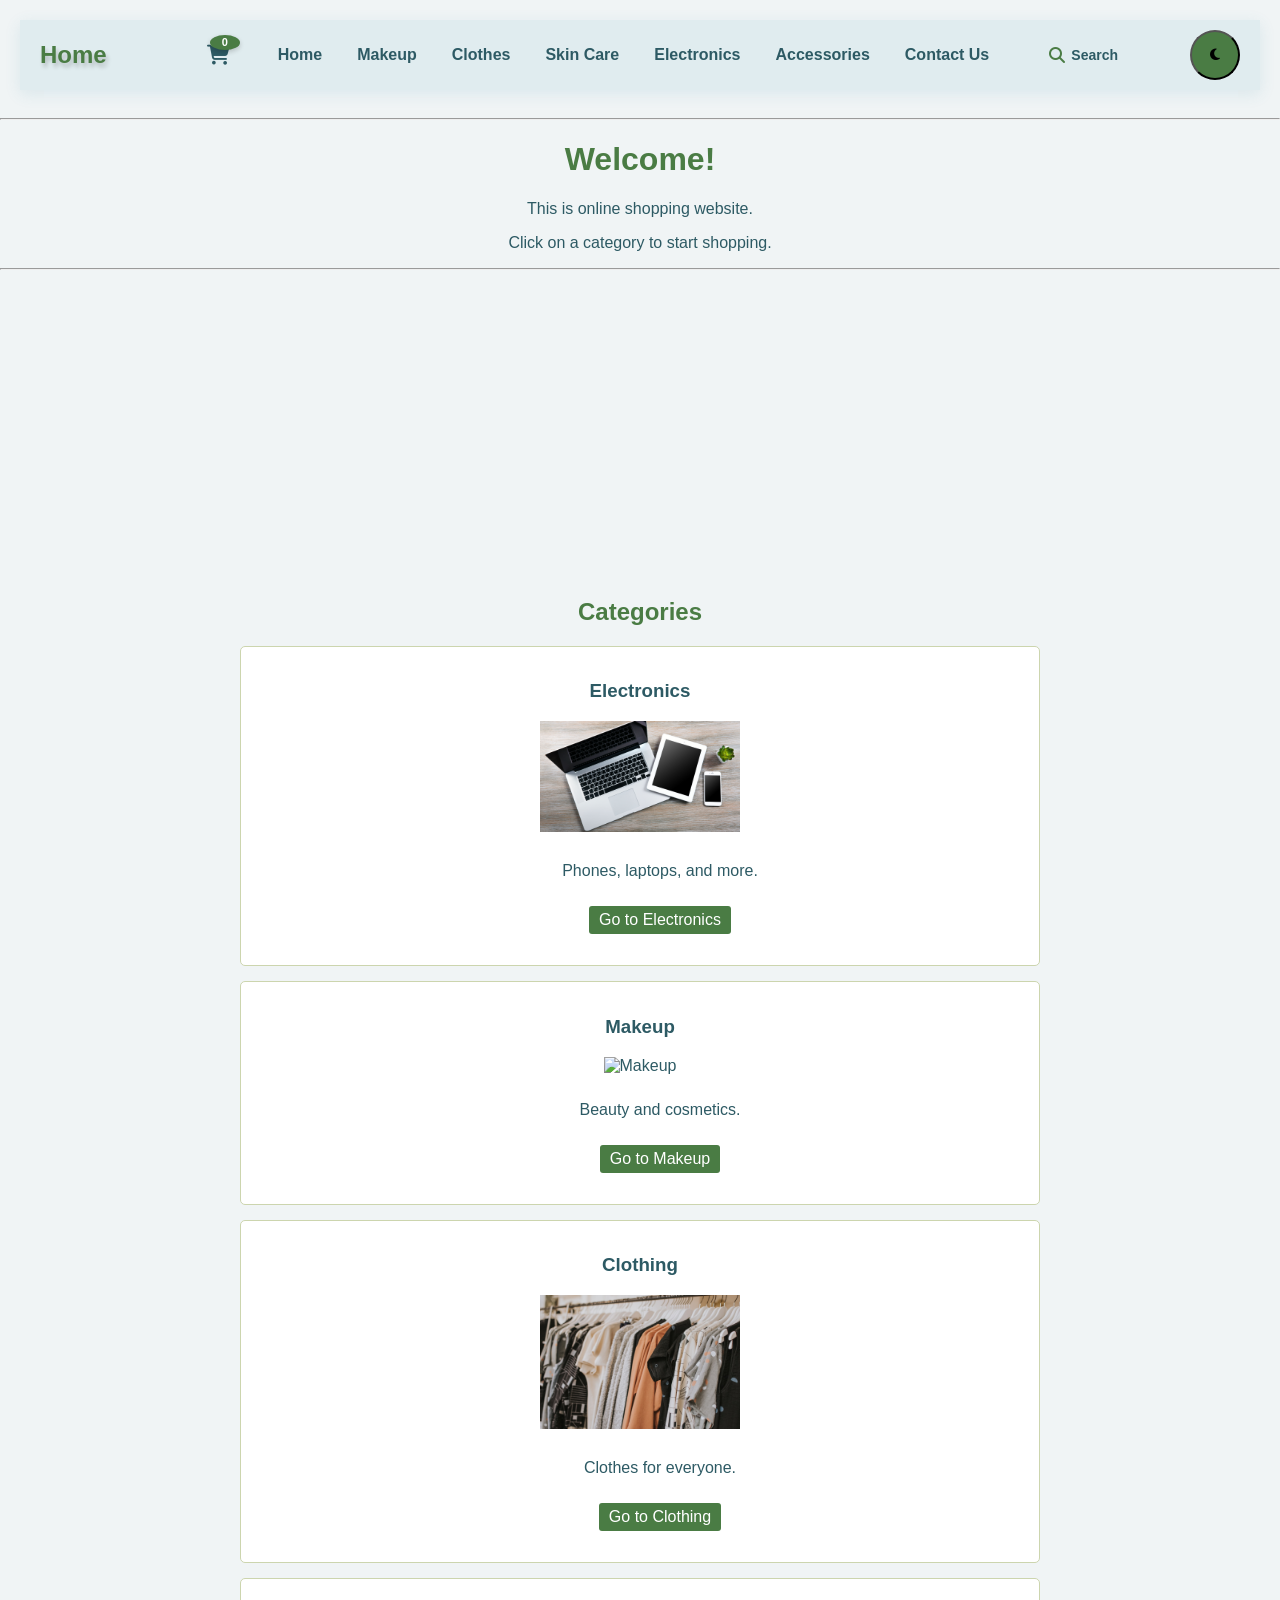
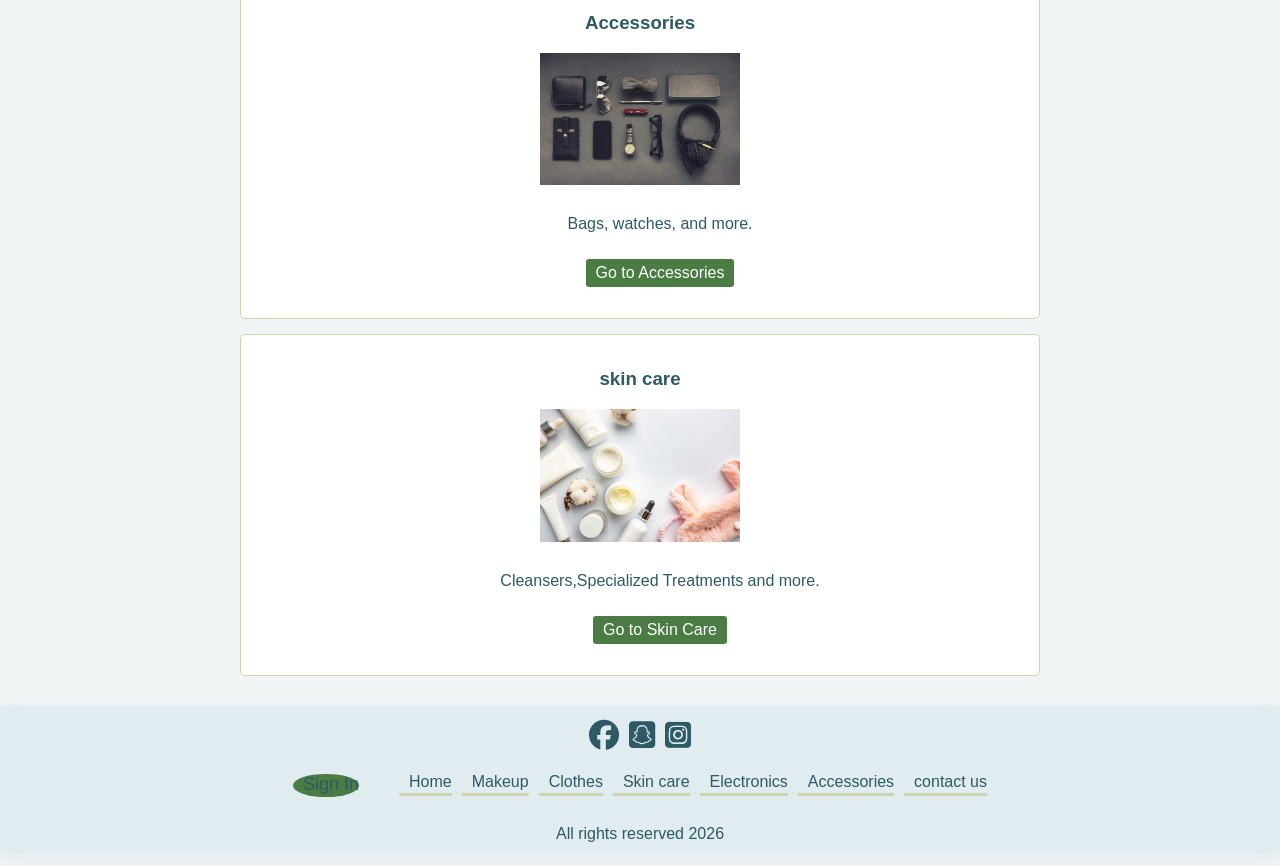
==== index.html @ a5d5ebff "first commit" ====
<!doctype html>
<html>
  <head>
    <title>Online Shopping</title>
    <link rel="stylesheet" href="CSS/header.css" />
    <link
      rel="stylesheet"
      href="https://cdnjs.cloudflare.com/ajax/libs/font-awesome/6.5.1/css/all.min.css"
    />

    <style>
      :root {
        --bg-body: #f0f4f5;
        --bg-header-cont: #e0ecef;
        --bg-box: #ffffff;
        --bg-footer: #2d5a64;
        --text-main: #2d5a64;
        --text-green: #4a7c44;
        --text-blue: #4a7c44;
        --btn-bg: #4a7c44;
        --btn-hover: #3a8da8;
        --border-gray: #ccd5ae;
        --shadow-rgba: rgba(58, 141, 168, 0.1);
      }

      body.darkmode {
        --bg-body: #0d1111;
        --bg-header-cont: #161b1b;
        --bg-box: #161b1b;
        --bg-footer: #000000;
        --text-main: #ffffff;
        --text-green: #5eead4;
        --text-blue: #5eead4;
        --btn-bg: #1f2929;
        --btn-hover: #5eead4;
        --border-gray: #2d3737;
        --shadow-rgba: rgba(94, 234, 212, 0.2);
      }
      Body {
        font-family: Arial;
        background-color: var(--bg-body);
        color: var(--text-main);
        margin: 0;
        transition: 0.3s;
      }

      h1,
      h2 {
        color: var(--text-blue);
        text-align: center;
      }

      p {
        text-align: center;
      }

      .box {
        background-color: var(--bg-box);
        padding: 15px;
        margin: 15px auto;
        border: 1px solid var(--border-gray);
        width: 60%;
        text-align: center;
        border-radius: 5px;
        color: var(--text-main);
      }

      .box img {
        width: 200px;
        height: auto;
        margin-bottom: 10px;
      }

      .box a {
        display: inline-block;
        margin-top: 10px;
        padding: 5px 10px;
        background-color: var(--btn-bg);
        color: white;
        border-radius: 3px;
        text-decoration: none;
        transition: 0.3s;
      }

      .box a:hover {
        background-color: var(--btn-hover);
      }

      .footer {
        background-color: var(--bg-footer);
        color: white;
        text-align: center;
        padding: 10px;
        margin-top: 20px;
      }
      .intro {
        display: flex;
        align-items: center;
        justify-content: center;
      }
      video {
        width: 600px;
        height: auto;
      }
    </style>
  </head>

  <body>
    <header>
      <div class="container">
        <h1>Home</h1>
        <div class="cart">
          <i class="fa-solid fa-cart-shopping"></i>
          <span id="cart-count">0</span>
        </div>
        <nav class="navbar">
          <ul>
            <li><a href="index.html" class="active">Home</a></li>
            <li><a href="makeup.html">Makeup</a></li>
            <li><a href="clothes.html">Clothes</a></li>
            <li><a href="skin.html">Skin Care</a></li>
            <li><a href="electro.html">Electronics</a></li>
            <li><a href="accessories.html">Accessories</a></li>
            <li><a href="contactus.html">Contact Us</a></li>
          </ul>
        </nav>
        <div class="search-wrapper">
          <button class="search-trigger" id="searchTrigger">
            <i class="fa-solid fa-magnifying-glass"></i>
            Search
          </button>
          <div class="search-box" id="searchBox">
            <input type="text" id="searchInput" placeholder="Search pages..." />
            <div class="search-dropdown" id="searchDropdown"></div>
          </div>
        </div>
        <button id="theme-switch">
          <i class="fa-solid fa-moon"></i>
          <i class="fa-solid fa-sun"></i>
        </button>
      </div>
    </header>

    <hr />

    <h1>Welcome!</h1>
    <p>This is online shopping website.</p>
    <p>Click on a category to start shopping.</p>

    <hr />
    <div class="intro">
      <video
        src="image_home/WhatsApp Video 2026-05-05 at 3.47.47 PM.mp4"
        loop
        muted
        autoplay
      ></video>
    </div>

    <h2>Categories</h2>

    <div class="box">
      <h3>Electronics</h3>
      <dl>
        <dt><img src="image_home/electronics.png" alt="Electronics" /></dt>
        <dd>
          <p>Phones, laptops, and more.</p>
          <a href="electro.html">Go to Electronics</a>
        </dd>
      </dl>
    </div>

    <div class="box">
      <h3>Makeup</h3>
      <dl>
        <dt><img src="image_home/makeup.WEBP" alt="Makeup" /></dt>
        <dd>
          <p>Beauty and cosmetics.</p>
          <a href="makeup.html">Go to Makeup</a>
        </dd>
      </dl>
    </div>

    <div class="box">
      <h3>Clothing</h3>
      <dl>
        <dt>
          <img src="image_home/clothing.jpg" alt="Clothing" />
        </dt>
        <dd>
          <p>Clothes for everyone.</p>
          <a href="clothes.html">Go to Clothing</a>
        </dd>
      </dl>
    </div>

    <div class="box">
      <h3>Accessories</h3>
      <dl>
        <dt>
          <img src="image_home/accessories.jpg" alt="Accessories" />
        </dt>
        <dd>
          <p>Bags, watches, and more.</p>
          <a href="accessories.html">Go to Accessories</a>
        </dd>
      </dl>
    </div>
    <div class="box">
      <h3>skin care</h3>
      <dl>
        <dt>
          <img
            src="image_home/WhatsApp Image 2026-05-05 at 3.53.02 PM.jpeg"
            alt="Skin Care"
          />
        </dt>
        <dd>
          <p>Cleansers,Specialized Treatments and more.</p>
          <a href="skin.html">Go to Skin Care</a>
        </dd>
      </dl>
    </div>

    <footer>
      <div class="logo">
        <span
          ><a href=""><i class="fa-brands fa-facebook"></i></a
        ></span>
        <span
          ><a href=""><i class="fa-brands fa-square-snapchat"></i></a
        ></span>
        <span>
          <a href=""><i class="fa-brands fa-square-instagram"></i></a
        ></span>
      </div>
      <div class="words">
        <span class="sign_in"><a href="log_in.html">Sign In</a> </span>
        <span><a href="index.html">Home</a></span>
        <span><a href="makeup.html">Makeup</a></span>
        <span><a href="clothes.html">Clothes</a></span>
        <span><a href="skin.html">Skin care</a></span>
        <span><a href="electro.html">Electronics</a> </span>
        <span><a href="accessories.html">Accessories</a> </span>
        <span><a href="contactus.html">contact us</a> </span>
      </div>
      <div class="reserve">
        <p>All rights reserved 2026</p>
      </div>
    </footer>
    <script src="darkmode.js"></script>
    <script src="main.js"></script>
  </body>
</html>
---- CSS/header.css ----
:root {
  --second-background: #e0ecef;
  --text-main: #2d5a64;
  --text-accent: #4a7c44;
  --text-line: #ccd5ae;
  --shadow-light: rgba(58, 141, 168, 0.12);
  --transition-speed: 0.3s;
}

.darkmode {
  --second-background: #161b1b;
  --text-main: #ffffff;
  --text-accent: #5eead4;
  --text-line: #2d3737;
  --shadow-light: rgba(94, 234, 212, 0.1);
}

header {
  padding: 20px;
  position: relative;
  z-index: 1000;
}

header .container {
  display: flex;
  justify-content: space-between;
  align-items: center;
  background-color: var(--second-background);
  box-shadow: 0 4px 15px var(--shadow-light);
  padding: 0 20px;
  height: 70px;
}

header h1 {
  margin: 0;
  color: var(--text-accent);
  text-shadow: 2px 4px 4px rgba(0, 0, 0, 0.2);
  animation: slideInRight 1.5s ease-out forwards;
  font-size: 24px;
  flex: 0 1 auto;
}

header nav {
  display: flex;
  align-items: center;
  flex: 1;
}

header nav ul {
  list-style: none;
  margin: 0 auto;
  padding: 0;
  display: flex;
  gap: 5px;
}

header nav li a {
  display: inline-block;
  padding: 10px 15px;
  text-decoration: none;
  color: var(--text-main);
  transition: var(--transition-speed);
  font-weight: 600;
}
header nav li a:hover {
  color: var(--text-accent);
  background: rgba(85, 124, 62, 0.1);
  border-radius: 5px;
}
@keyframes slideInRight {
  0% {
    transform: translateX(300px);
    opacity: 0;
  }
  100% {
    transform: translateX(0);
    opacity: 1;
  }
}
#theme-switch {
  height: 50px;
  width: 50px;
  padding: 0;
  border-radius: 50%;
  background-color: var(--text-accent);
  display: flex;
  justify-content: center;
  align-items: center;
  top: 20px;
  right: 20px;
}
#theme-switch i:last-child {
  display: none;
}
.darkmode #theme-switch i:first-child {
  display: none;
}
.darkmode #theme-switch i:last-child {
  display: block;
}
.cart {
  position: relative;
  cursor: pointer;
  display: flex;
  align-items: center;
  margin-left: 100px;
}

.cart i {
  color: var(--text-main);
  font-size: 20px;
  transition: var(--transition-speed);
}

#cart-count {
  position: absolute;
  top: -10px;
  right: -10px;
  background-color: var(--text-accent);
  color: #ffffff;
  border-radius: 50%;
  padding: 2px 6px;
  font-size: 11px;
  font-weight: bold;
  line-height: 1;
  min-width: 18px;
  text-align: center;
  box-shadow: 0 2px 5px rgba(0, 0, 0, 0.2);
}

#cart-count.bump {
  transform: scale(1.2);
}
footer {
  margin-top: 30px;
  margin-bottom: 0;
  background-color: var(--second-background);
  box-shadow: 0 4px 15px var(--shadow-light);
  width: 100%;
  text-align: center;
  color: var(--text-main);
  line-height: 2;
}

.words {
  display: flex;
  flex-direction: row;
  text-align: center;
  gap: 10px;
  justify-content: center;

  font-weight: 500;
}

.words a {
  text-decoration: none;
  color: var(--text-main);
  cursor: pointer;
  padding-bottom: 3px;
  padding-left: 10px;
  border-bottom: solid 3px var(--text-line);
}
.words a:hover,
.logo a:hover {
  border-bottom: solid 5px var(--text-accent);
  font-size: larger;
  transition: var(--transition-speed);
}
.logo {
  display: flex;
  align-items: center;
  justify-content: center;
  font-size: 30px;
  gap: 10px;
}
header .reserve p {
  line-height: 1.6;
  color: var(--text-accent);
  padding: 5px;
  margin-bottom: 0;
}

.logo a {
  color: var(--text-main);
}
.search-wrapper {
  position: relative;
  display: flex;
  align-items: center;
  margin-right: 60px;
}
.sign_in a {
  background-color: var(--text-accent);
  border-radius: 50%;
  border-bottom: none;
  font-size: 18px;
  margin-right: 30px;
}

.search-trigger {
  display: flex;
  align-items: center;
  gap: 6px;
  padding: 7px 12px;
  border-radius: 5px;
  color: var(--text-main);
  font-weight: 600;
  transition: 0.3s;
  background: none;
  border: none;
  cursor: pointer;
  font-size: 14px;
  font-family: Arial;
}

.search-trigger:hover {
  color: var(--text-accent);
  background: rgba(85, 124, 62, 0.1);
}

.search-trigger i {
  font-size: 16px;
  color: var(--text-accent);
}

.search-box {
  position: absolute;
  top: calc(100% + 14px);
  right: 0;
  background-color: var(--second-background);
  border: 1px solid var(--text-line);
  border-radius: 8px;
  padding: 10px;
  box-shadow: 0 4px 15px var(--shadow-rgba);
  z-index: 9999;
  display: none;
  width: 220px;
}

.search-box input {
  width: 100%;
  padding: 7px 12px;
  border: 1px solid var(--border-gray);
  border-radius: 5px;
  background-color: var(--second-background);
  color: var(--text-main);
  font-size: 14px;
  outline: none;
  transition: 0.3s;
  box-sizing: border-box;
}

.search-box input:focus {
  border-color: var(--text-accent);
  box-shadow: 0 0 6px var(--shadow-light);
}

.search-dropdown {
  margin-top: 6px;
}

.search-dropdown a {
  display: block;
  padding: 8px 12px;
  text-decoration: none;
  color: var(--text-main);
  font-size: 14px;
  border-radius: 5px;
  transition: 0.2s;
}

.search-dropdown a:hover {
  background-color: rgba(85, 124, 62, 0.1);
  color: var(--text-accent);
}

.search-dropdown .no-result {
  padding: 8px 12px;
  font-size: 13px;
  color: var(--text-main);
  opacity: 0.5;
}
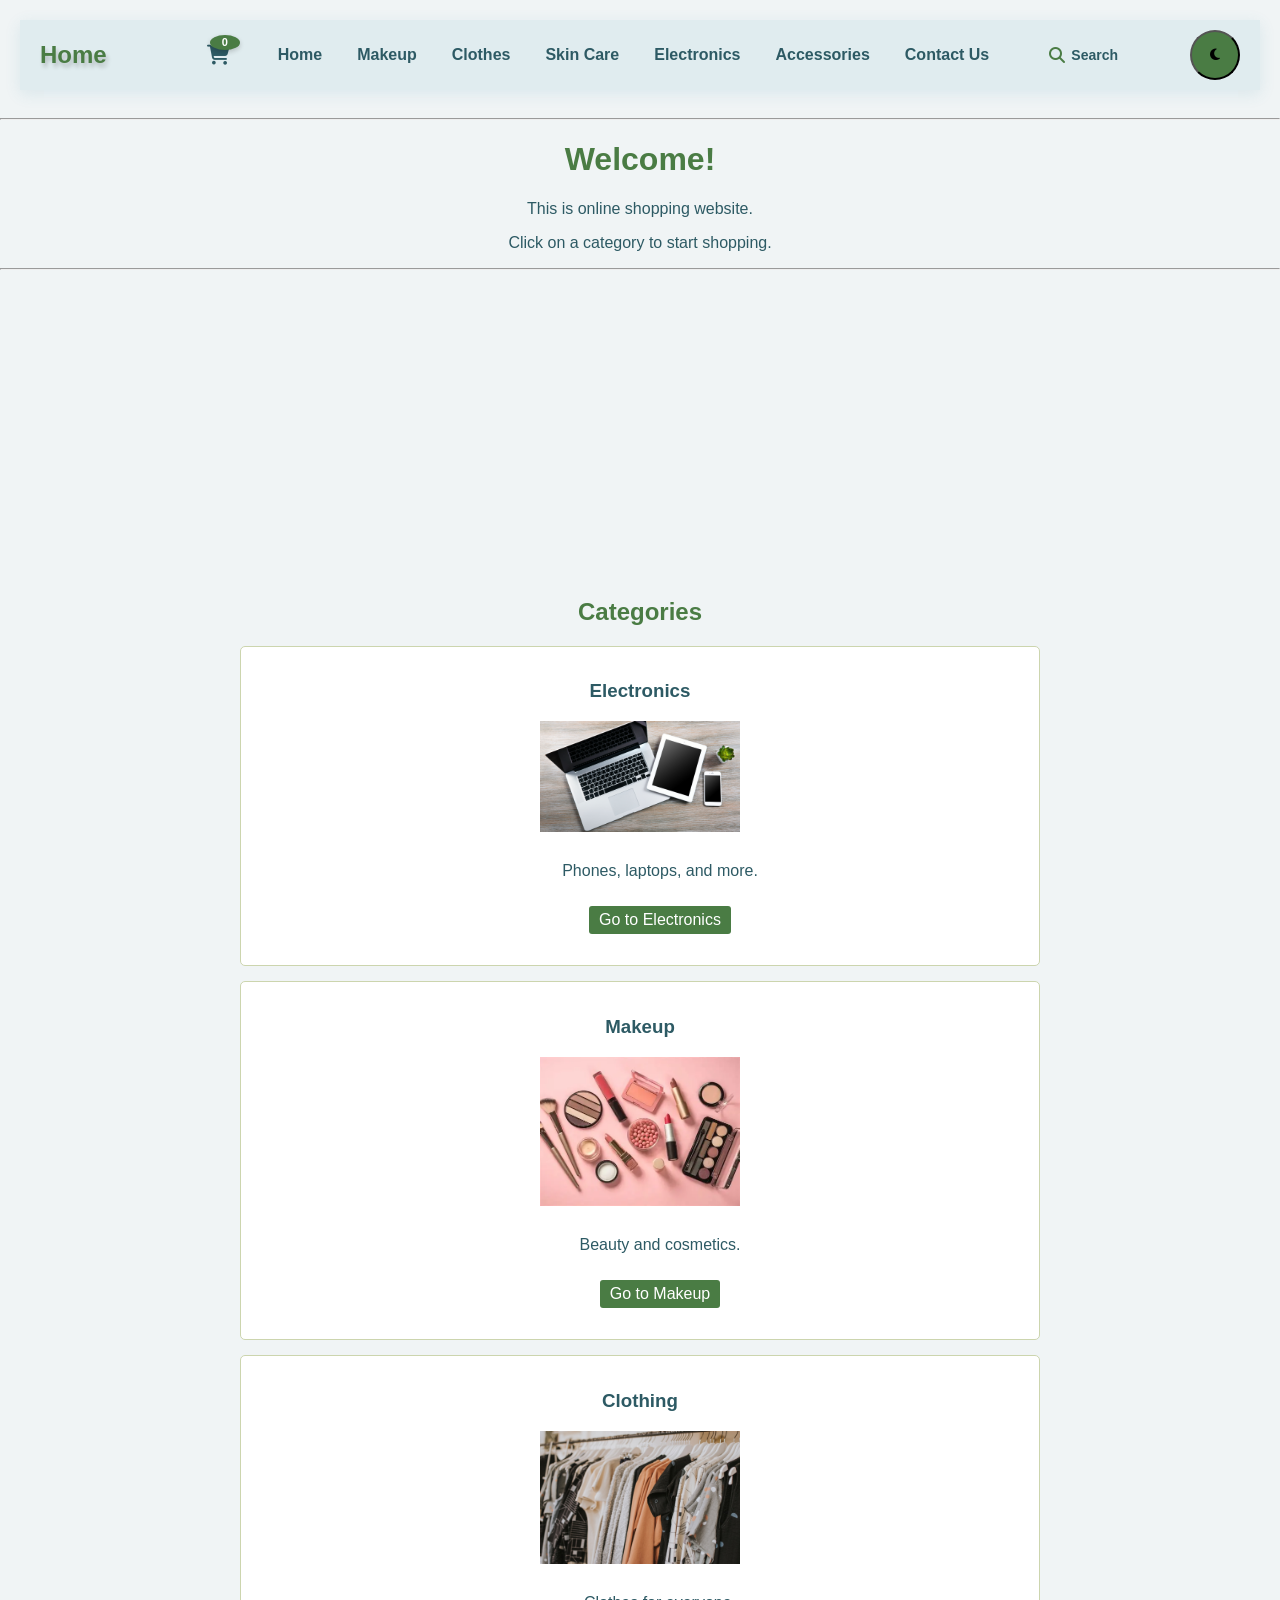
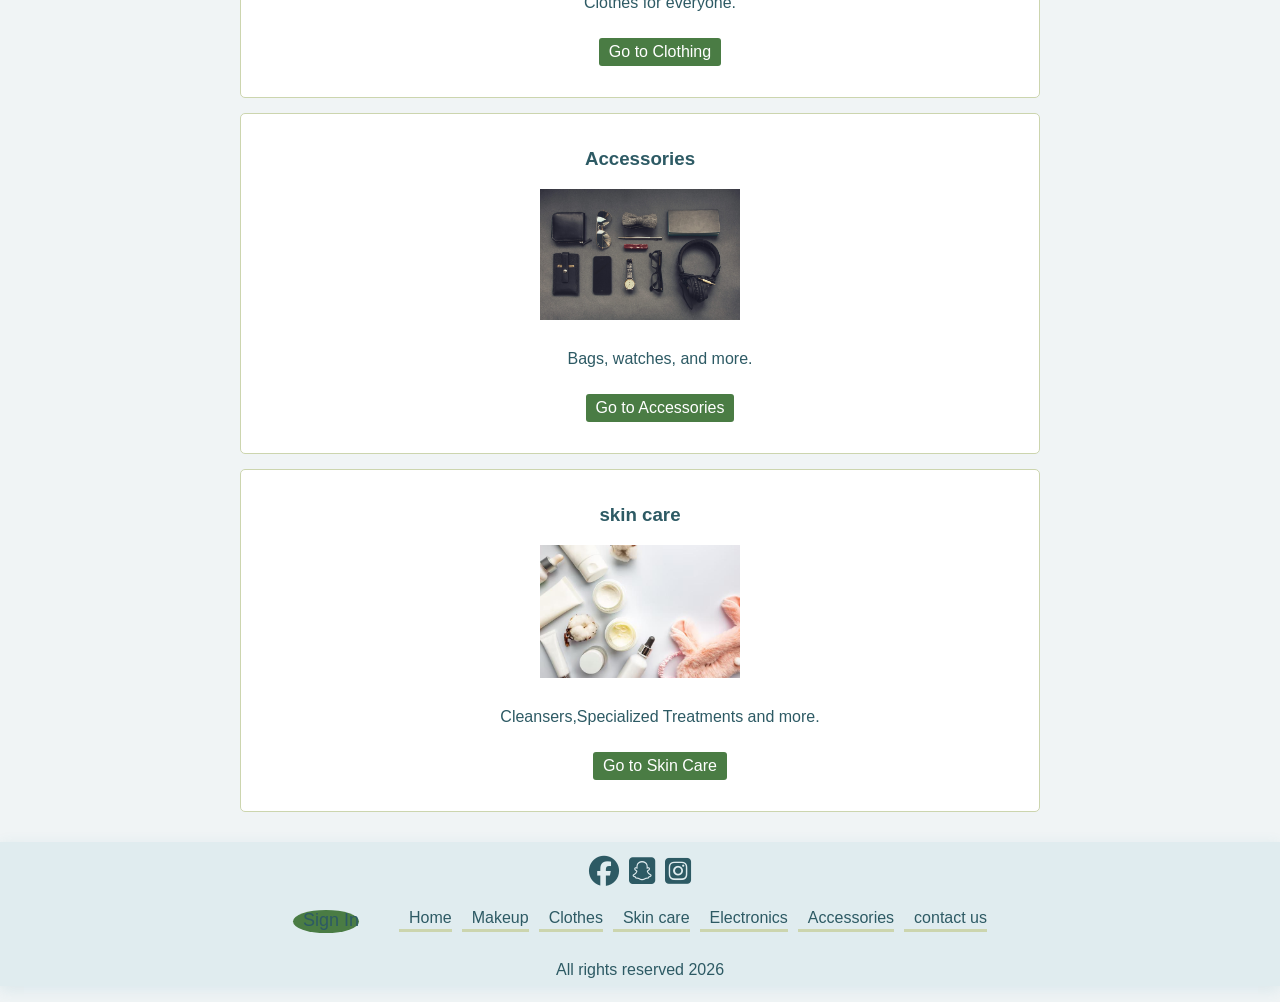
==== commit 2a28e64c: "Fix image name in code" ====
--- a/index.html
+++ b/index.html
@@ -173,7 +173,7 @@
     <div class="box">
       <h3>Makeup</h3>
       <dl>
-        <dt><img src="image_home/makeup.WEBP" alt="Makeup" /></dt>
+        <dt><img src="image_home/makeup.webp" alt="Makeup" /></dt>
         <dd>
           <p>Beauty and cosmetics.</p>
           <a href="makeup.html">Go to Makeup</a>
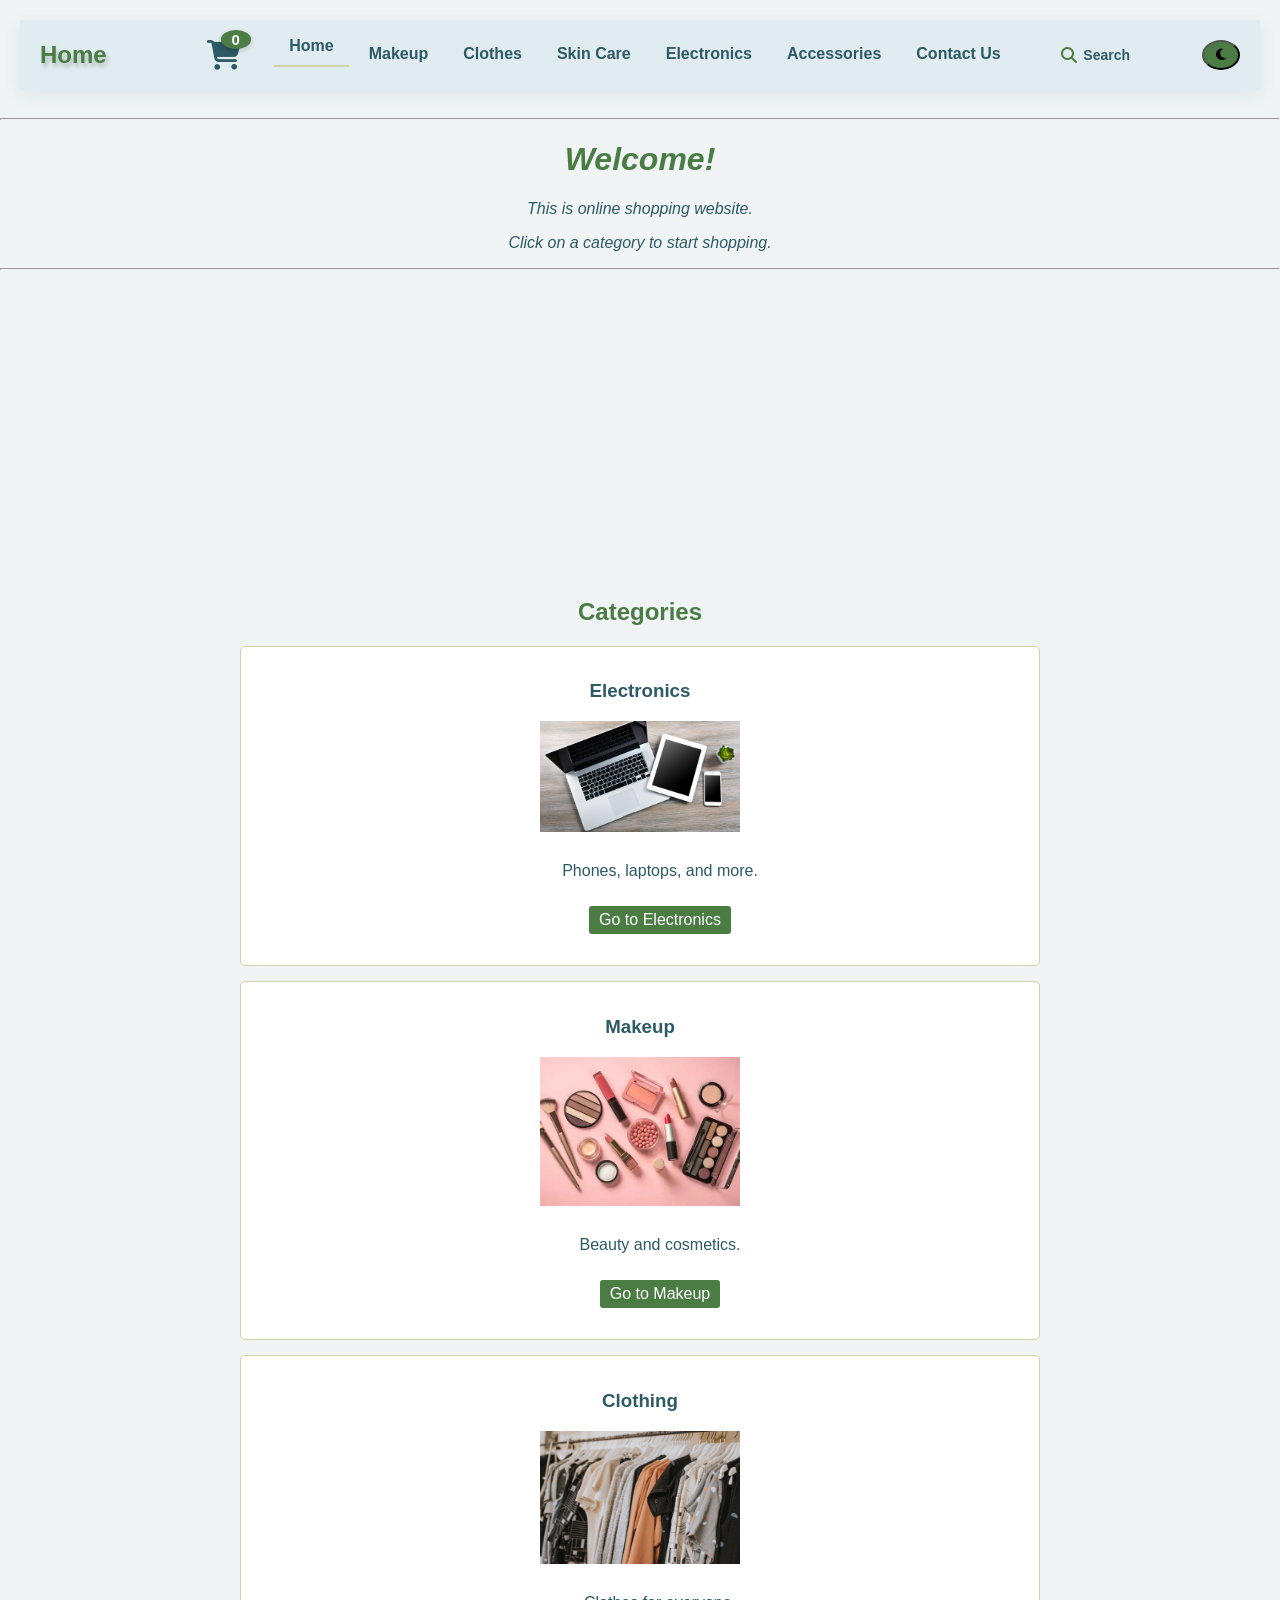
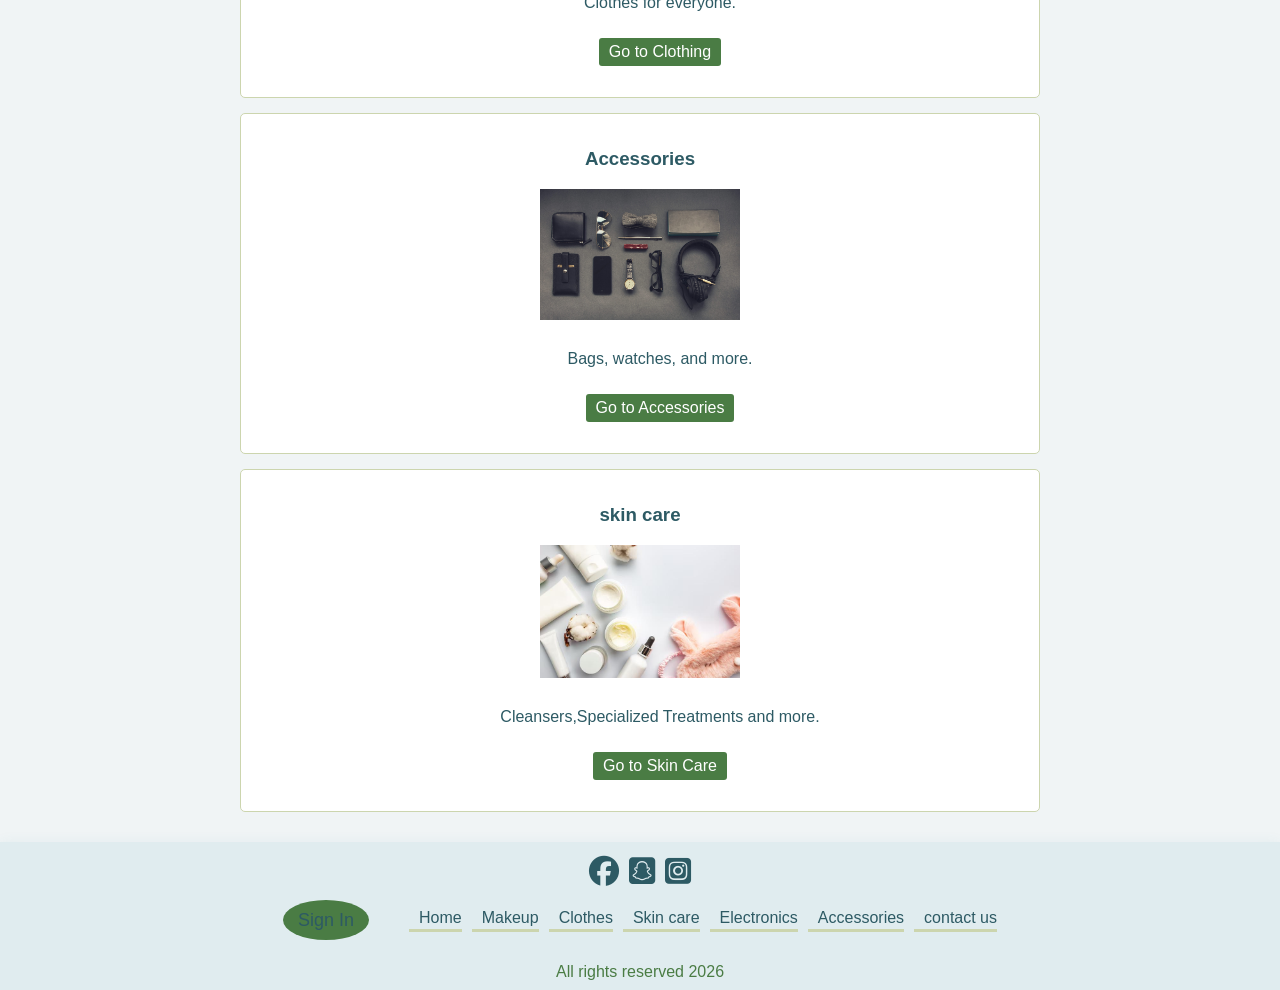
==== commit 74276ac2: "update design and links for all pages" ====
--- a/index.html
+++ b/index.html
@@ -143,9 +143,9 @@
 
     <hr />
 
-    <h1>Welcome!</h1>
-    <p>This is online shopping website.</p>
-    <p>Click on a category to start shopping.</p>
+    <h1><i>Welcome!</i></h1>
+    <p><i>This is online shopping website.</i></p>
+    <p><i>Click on a category to start shopping.</i></p>
 
     <hr />
     <div class="intro">
--- a/CSS/header.css
+++ b/CSS/header.css
@@ -78,8 +78,8 @@
   }
 }
 #theme-switch {
-  height: 50px;
-  width: 50px;
+  height: 30px;
+  width: 38px;
   padding: 0;
   border-radius: 50%;
   background-color: var(--text-accent);
@@ -108,7 +108,7 @@
 
 .cart i {
   color: var(--text-main);
-  font-size: 20px;
+  font-size: 30px;
   transition: var(--transition-speed);
 }
 
@@ -120,7 +120,7 @@
   color: #ffffff;
   border-radius: 50%;
   padding: 2px 6px;
-  font-size: 11px;
+  font-size: 15px;
   font-weight: bold;
   line-height: 1;
   min-width: 18px;
@@ -128,9 +128,6 @@
   box-shadow: 0 2px 5px rgba(0, 0, 0, 0.2);
 }
 
-#cart-count.bump {
-  transform: scale(1.2);
-}
 footer {
   margin-top: 30px;
   margin-bottom: 0;
@@ -148,7 +145,6 @@
   text-align: center;
   gap: 10px;
   justify-content: center;
-
   font-weight: 500;
 }
 
@@ -173,7 +169,7 @@
   font-size: 30px;
   gap: 10px;
 }
-header .reserve p {
+footer .reserve p {
   line-height: 1.6;
   color: var(--text-accent);
   padding: 5px;
@@ -192,6 +188,7 @@
 .sign_in a {
   background-color: var(--text-accent);
   border-radius: 50%;
+  padding: 10px 15px;
   border-bottom: none;
   font-size: 18px;
   margin-right: 30px;
@@ -280,3 +277,7 @@
   color: var(--text-main);
   opacity: 0.5;
 }
+header .navbar .active {
+  border-bottom: 2px solid var(--text-line);
+  transform: translateY(-8px);
+}
